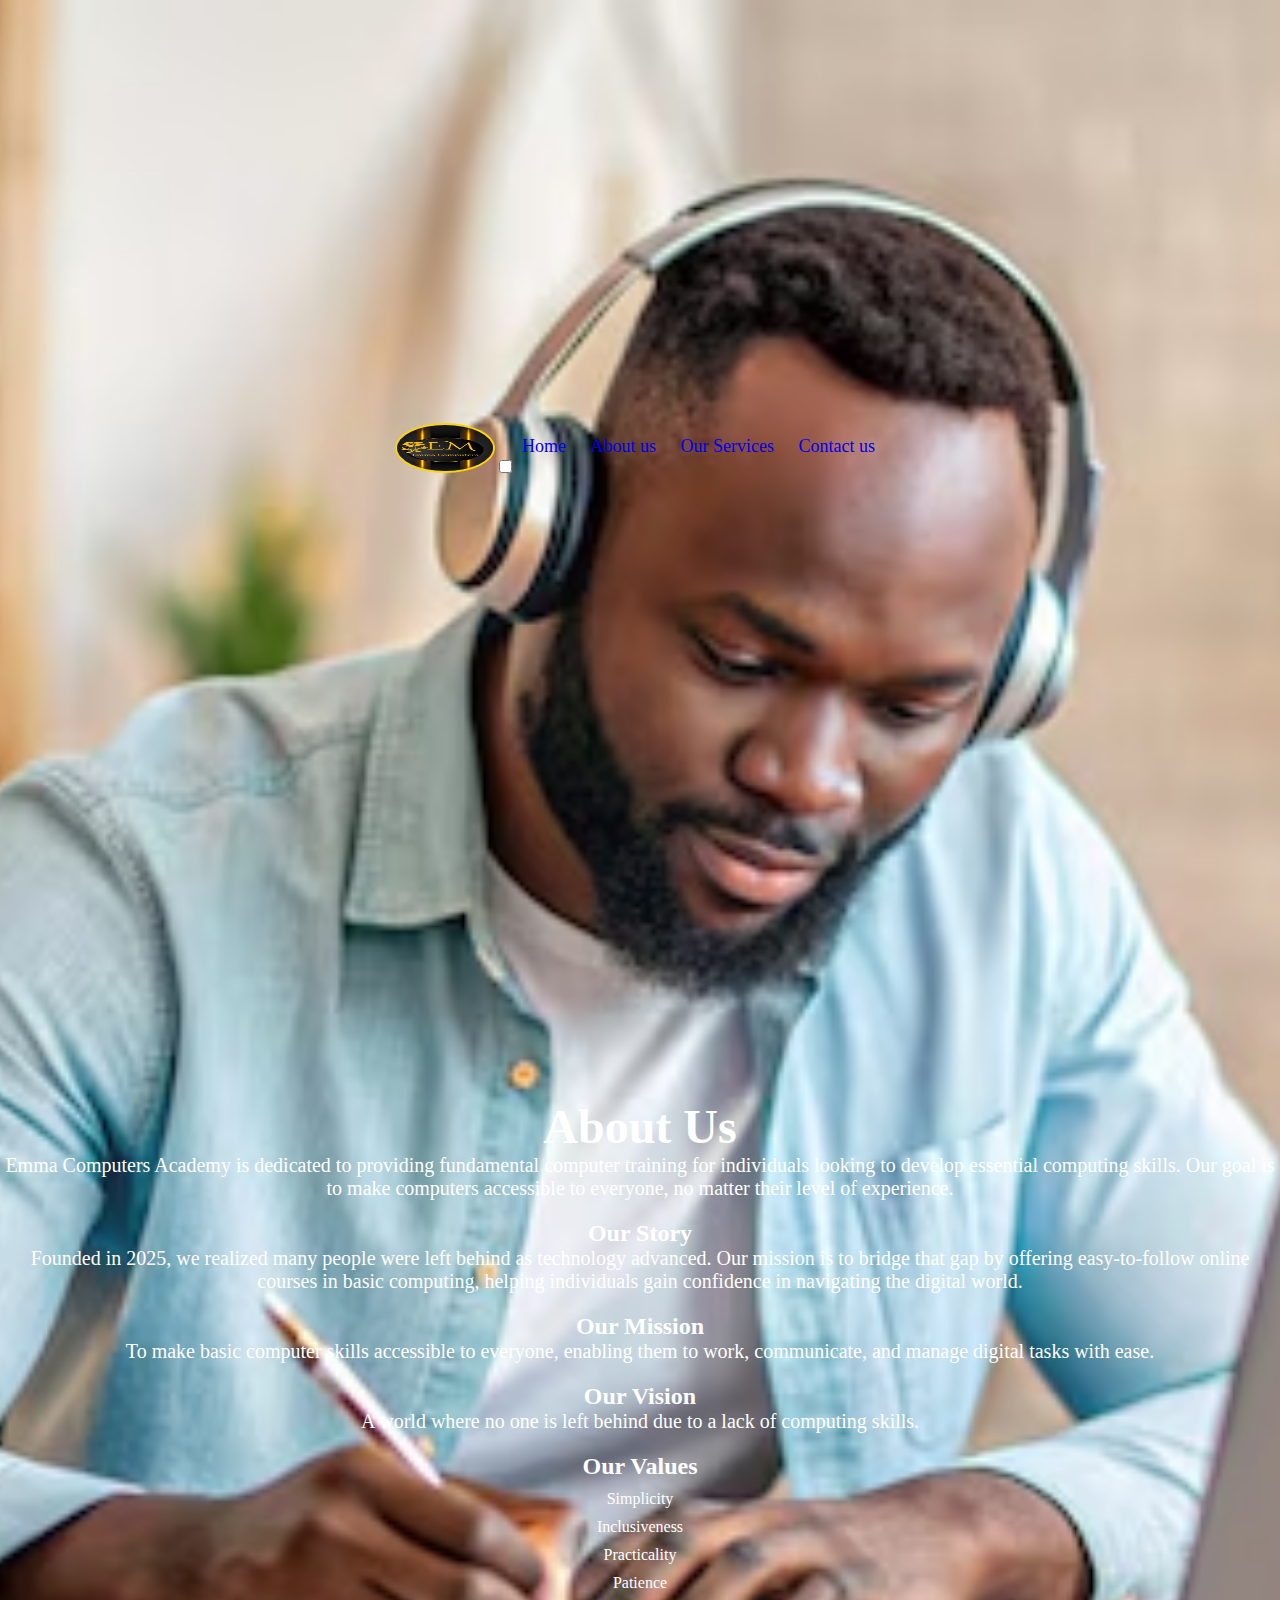
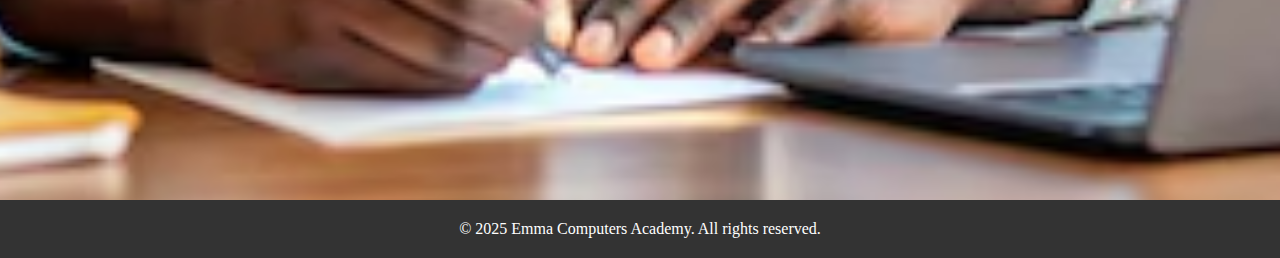
==== about.html @ 12100f9b "online computer school contents with different backgrounds" ====
<!DOCTYPE html>
<html lang="en">
  <head>
    <meta charset="UTF-8" />
    <meta name="viewport" content="width=device-width, initial-scale=1.0" />
    <title>Emma Computers Academy - About</title>
    <link rel="stylesheet" href="style.css" />
    <style>
      body {
        background-image: url("african-man-wearing-headphones-watching-webinar-making-notes-study-online-focused-african-man-wearing-headphones-watching-webinar-training-making-notes-study-online-learning_1028938-356491.avif");
        background-repeat: no-repeat;
        background-size: cover;
        background-position: center;
      }
    </style>
  </head>
  <body>
    <header>
      <div class="header-contents">
        <img src="WhatsApp Image 2024-10-10 at 17.59.25_b843eccf.jpg" />
        <input type="checkbox" id="nav-check" />
        <div class="nav-btn">
          <label for="nav-check">
            <span></span>
            <span></span>
            <span></span>
          </label>
        </div>
        <div class="nav-links">
          <a href="index.html" target="_blank">Home</a>
          <a href="about.html" target="_blank">About us</a>
          <a href="services.html" target="_blank">Our Services</a>
          <a href="contact.html" target="_blank">Contact us</a>
        </div>
      </div>
    </header>

    <section class="about">
      <h1>About Us</h1>
      <p>
        Emma Computers Academy is dedicated to providing fundamental computer
        training for individuals looking to develop essential computing skills.
        Our goal is to make computers accessible to everyone, no matter their
        level of experience.
      </p>

      <h2>Our Story</h2>
      <p>
        Founded in 2025, we realized many people were left behind as technology
        advanced. Our mission is to bridge that gap by offering easy-to-follow
        online courses in basic computing, helping individuals gain confidence
        in navigating the digital world.
      </p>

      <h2>Our Mission</h2>
      <p>
        To make basic computer skills accessible to everyone, enabling them to
        work, communicate, and manage digital tasks with ease.
      </p>

      <h2>Our Vision</h2>
      <p>
        A world where no one is left behind due to a lack of computing skills.
      </p>

      <h2>Our Values</h2>
      <ul class="values">
        <li>Simplicity</li>
        <li>Inclusiveness</li>
        <li>Practicality</li>
        <li>Patience</li>
      </ul>
    </section>

    <footer>
      <p>&copy; 2025 Emma Computers Academy. All rights reserved.</p>
    </footer>
  </body>
</html>
---- style.css ----
/* General Styles */
* {
  margin: 0;
  padding: 0;
  box-sizing: border-box;
}

body {
  margin: 0px;
  font-family: "segoe ui";
}
header {
  width: 100%;
  height: 100vh;
}
.header-contents img {
  height: 50px;
  width: 100px;
  border: 2px solid gold;
  border-radius: 50%;
}

.nav {
  display: flex;
  align-items: center;
  height: 50px;
  width: 100%;
  position: relative;
  margin: 100px;
  font-size: 22px;
  padding: 10px 10px 10px 10px;
}

.nav-btn {
  display: none;
}

.nav-links {
  display: inline;
  float: right;
  font-size: 18px;
}
.nav-links > a {
  display: inline-block;
  padding: 13px 10px 13px 10px;
  text-decoration: none;
}

.nav-links > a:hover {
  background-color: rgba(0, 0, 0, 0.3);
  color: pink;
  text-decoration: underline;
}

.nav > #nav-check {
  display: none;
}

/* Header and Section Styles */
header,
section {
  height: 100vh;
  background-size: cover;
  display: flex;
  flex-direction: column;
  justify-content: center;
  align-items: center;
  text-align: center;
  color: white;
  background-position: center;
}

header h1,
section h1 {
  font-size: 48px;
}

header p,
section p {
  font-size: 20px;
  margin-bottom: 20px;
}

.features,
.values {
  list-style: none;
}

.features li,
.values li {
  margin: 10px 0;
}

button {
  background-color: #ff6347;
  color: white;
  padding: 15px 25px;
  border: none;
  cursor: pointer;
  border-radius: 5px;
}

button:hover {
  background-color: #ff4500;
}

form {
  display: flex;
  flex-direction: column;
  max-width: 400px;
}

form label {
  margin-top: 10px;
  font-weight: bold;
}

form input,
form textarea {
  padding: 10px;
  margin-top: 5px;
  border: 1px solid #ddd;
  border-radius: 5px;
}

form textarea {
  resize: none;
  height: 100px;
}

.contact-info {
  margin-top: 20px;
}

footer {
  background-color: #333;
  color: #fff;
  text-align: center;
  padding: 20px 0;
}
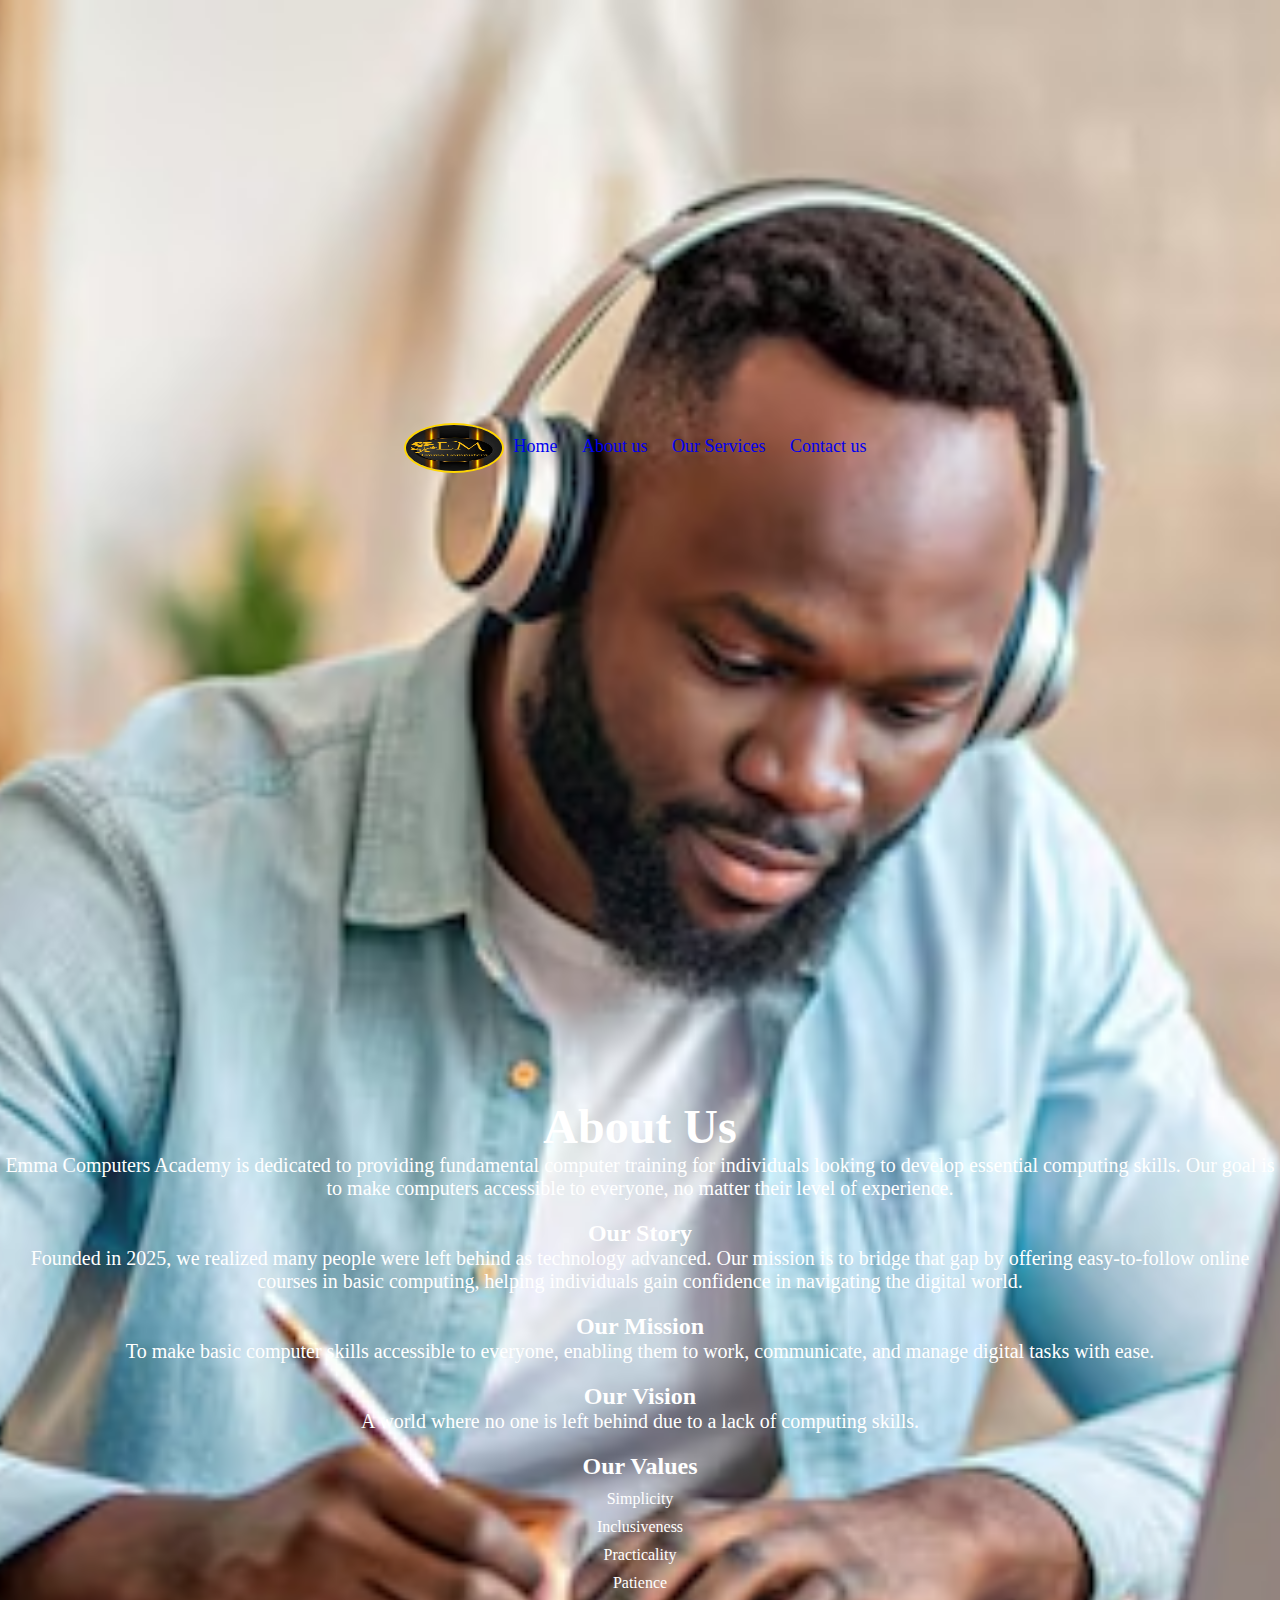
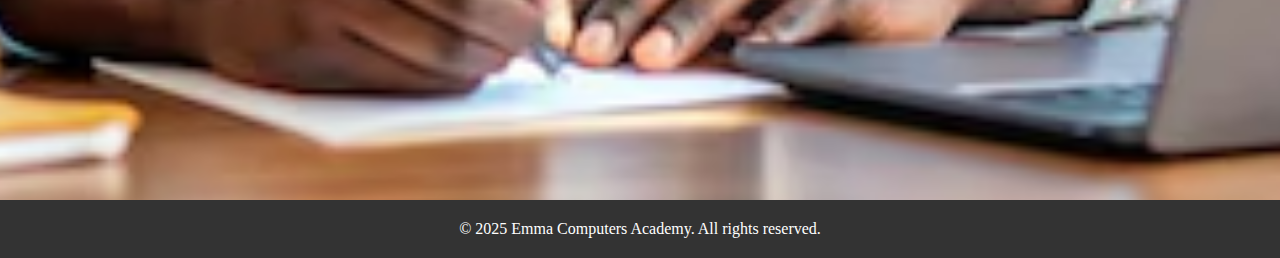
==== commit e701171c: "renamed images" ====
--- a/about.html
+++ b/about.html
@@ -7,7 +7,7 @@
     <link rel="stylesheet" href="style.css" />
     <style>
       body {
-        background-image: url("african-man-wearing-headphones-watching-webinar-making-notes-study-online-focused-african-man-wearing-headphones-watching-webinar-training-making-notes-study-online-learning_1028938-356491.avif");
+        background-image: url("background 2.avif");
         background-repeat: no-repeat;
         background-size: cover;
         background-position: center;
@@ -17,8 +17,7 @@
   <body>
     <header>
       <div class="header-contents">
-        <img src="WhatsApp Image 2024-10-10 at 17.59.25_b843eccf.jpg" />
-        <input type="checkbox" id="nav-check" />
+        <img src="emma's logo.jpg" />
         <div class="nav-btn">
           <label for="nav-check">
             <span></span>
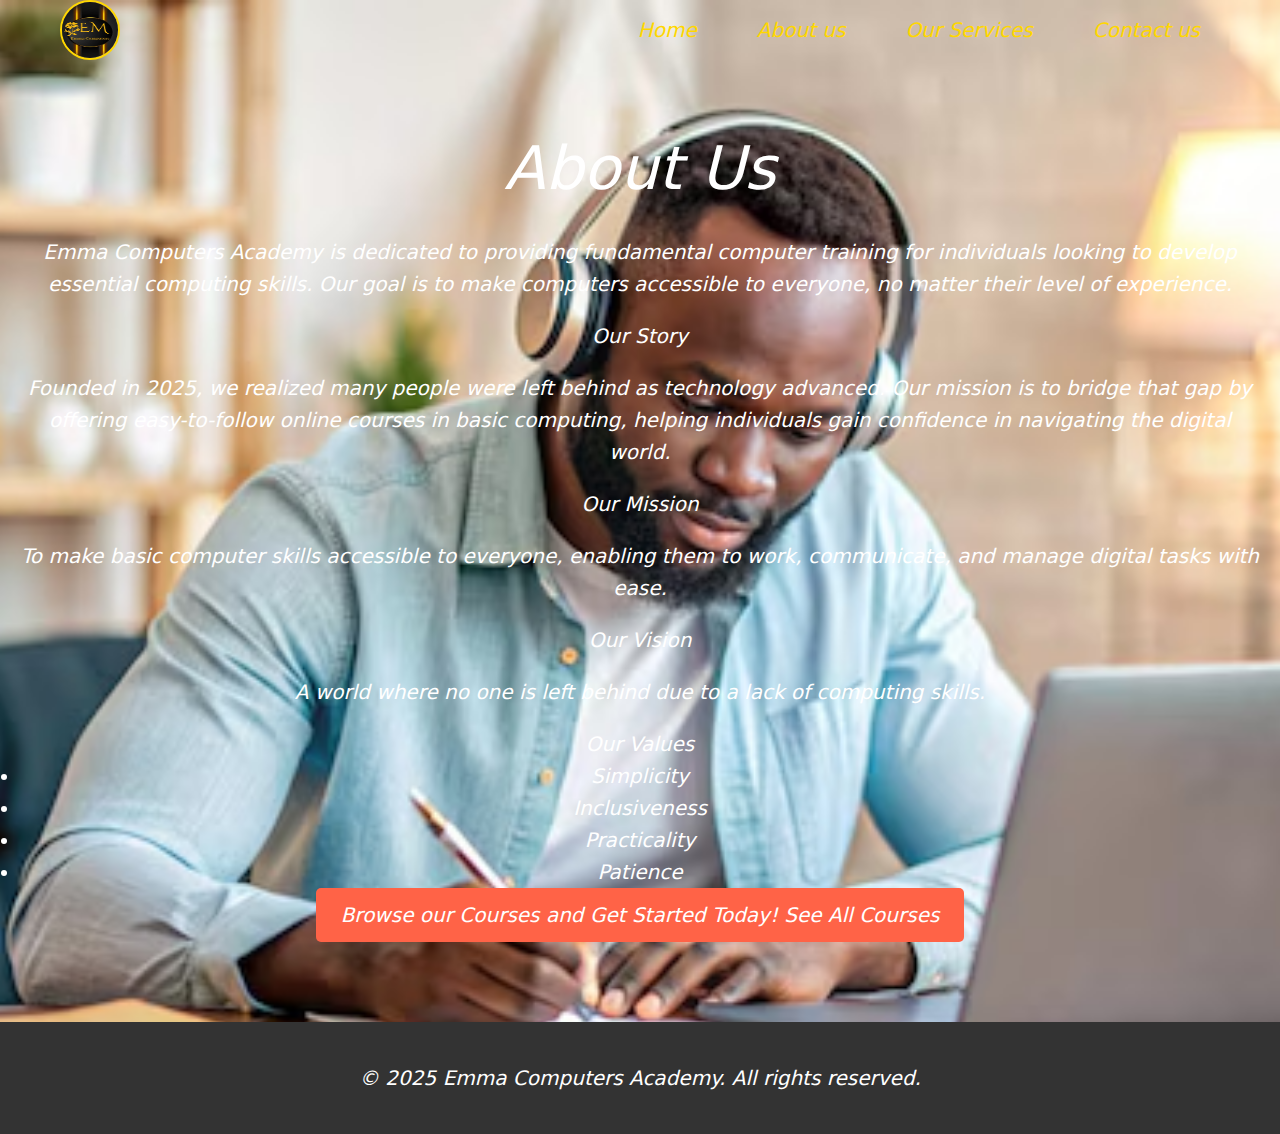
==== commit 05b1831f: "made some corrections and changed font" ====
--- a/about.html
+++ b/about.html
@@ -13,6 +13,12 @@
         background-position: center;
       }
     </style>
+    <link rel="preconnect" href="https://fonts.googleapis.com" />
+    <link rel="preconnect" href="https://fonts.gstatic.com" crossorigin />
+    <link
+      href="https://fonts.googleapis.com/css2?family=Merienda:wght@300..900&display=swap"
+      rel="stylesheet"
+    />
   </head>
   <body>
     <header>
@@ -69,6 +75,11 @@
         <li>Practicality</li>
         <li>Patience</li>
       </ul>
+      <button>
+        <a href="services.html"
+          >Browse our Courses and Get Started Today! See All Courses</a
+        >
+      </button>
     </section>
 
     <footer>
--- a/style.css
+++ b/style.css
@@ -3,91 +3,88 @@
   margin: 0;
   padding: 0;
   box-sizing: border-box;
+  font-family: "Ceviche One", system-ui;
+  font-weight: 300;
+  font-size: 20px;
+  font-style: italic;
 }
 
 body {
-  margin: 0px;
-  font-family: "segoe ui";
+  line-height: 1.6;
 }
+
 header {
+  height: 80px;
   width: 100%;
-  height: 100vh;
+  background-color: none;
 }
+
+.header-contents {
+  max-width: 1200px;
+  margin: 0 auto;
+  display: flex;
+  justify-content: space-between;
+  align-items: center;
+  padding: 0 20px;
+}
+
 .header-contents img {
-  height: 50px;
-  width: 100px;
+  height: 60px;
+  width: 60px;
+  border-radius: 50%;
   border: 2px solid gold;
-  border-radius: 50%;
 }
 
 .nav {
   display: flex;
   align-items: center;
-  height: 50px;
-  width: 100%;
-  position: relative;
-  margin: 100px;
-  font-size: 22px;
-  padding: 10px 10px 10px 10px;
-}
-
-.nav-btn {
-  display: none;
 }
 
 .nav-links {
-  display: inline;
-  float: right;
-  font-size: 18px;
-}
-.nav-links > a {
-  display: inline-block;
-  padding: 13px 10px 13px 10px;
-  text-decoration: none;
+  display: flex;
+  gap: 20px;
 }
 
-.nav-links > a:hover {
-  background-color: rgba(0, 0, 0, 0.3);
-  color: pink;
+.nav-links a {
+  text-decoration: none;
+  color: gold;
+  padding: 10px 20px;
+  transition: background-color 0.3s ease;
+}
+
+.nav-links a:hover {
+  background-color: rgba(255, 255, 255, 0.2);
+  border-radius: 5px;
+  color: gold;
   text-decoration: underline;
 }
 
-.nav > #nav-check {
-  display: none;
+/* Main Section */
+section {
+  padding: 40px 20px;
+  text-align: center;
+  color: #fff;
 }
 
-/* Header and Section Styles */
-header,
-section {
-  height: 100vh;
-  background-size: cover;
-  display: flex;
-  flex-direction: column;
-  justify-content: center;
-  align-items: center;
-  text-align: center;
-  color: white;
-  background-position: center;
+h1 {
+  font-size: 3rem;
 }
 
-header h1,
-section h1 {
-  font-size: 48px;
+h3 {
+  font-size: 1.5rem;
+  margin-top: 1rem;
 }
 
-header p,
-section p {
-  font-size: 20px;
-  margin-bottom: 20px;
+p {
+  margin: 20px 0;
 }
 
-.features,
-.values {
+.features {
   list-style: none;
+  margin: 20px 0;
 }
 
-.features li,
-.values li {
+.features li {
   margin: 10px 0;
 }
 
@@ -100,41 +97,20 @@
   border-radius: 5px;
 }
 
+button a {
+  color: white;
+  text-decoration: none;
+}
+
 button:hover {
   background-color: #ff4500;
 }
 
-form {
-  display: flex;
-  flex-direction: column;
-  max-width: 400px;
-}
-
-form label {
-  margin-top: 10px;
-  font-weight: bold;
-}
-
-form input,
-form textarea {
-  padding: 10px;
-  margin-top: 5px;
-  border: 1px solid #ddd;
-  border-radius: 5px;
-}
-
-form textarea {
-  resize: none;
-  height: 100px;
-}
-
-.contact-info {
-  margin-top: 20px;
-}
-
+/* Footer */
 footer {
   background-color: #333;
-  color: #fff;
+  color: white;
   text-align: center;
   padding: 20px 0;
+  margin-top: 40px;
 }
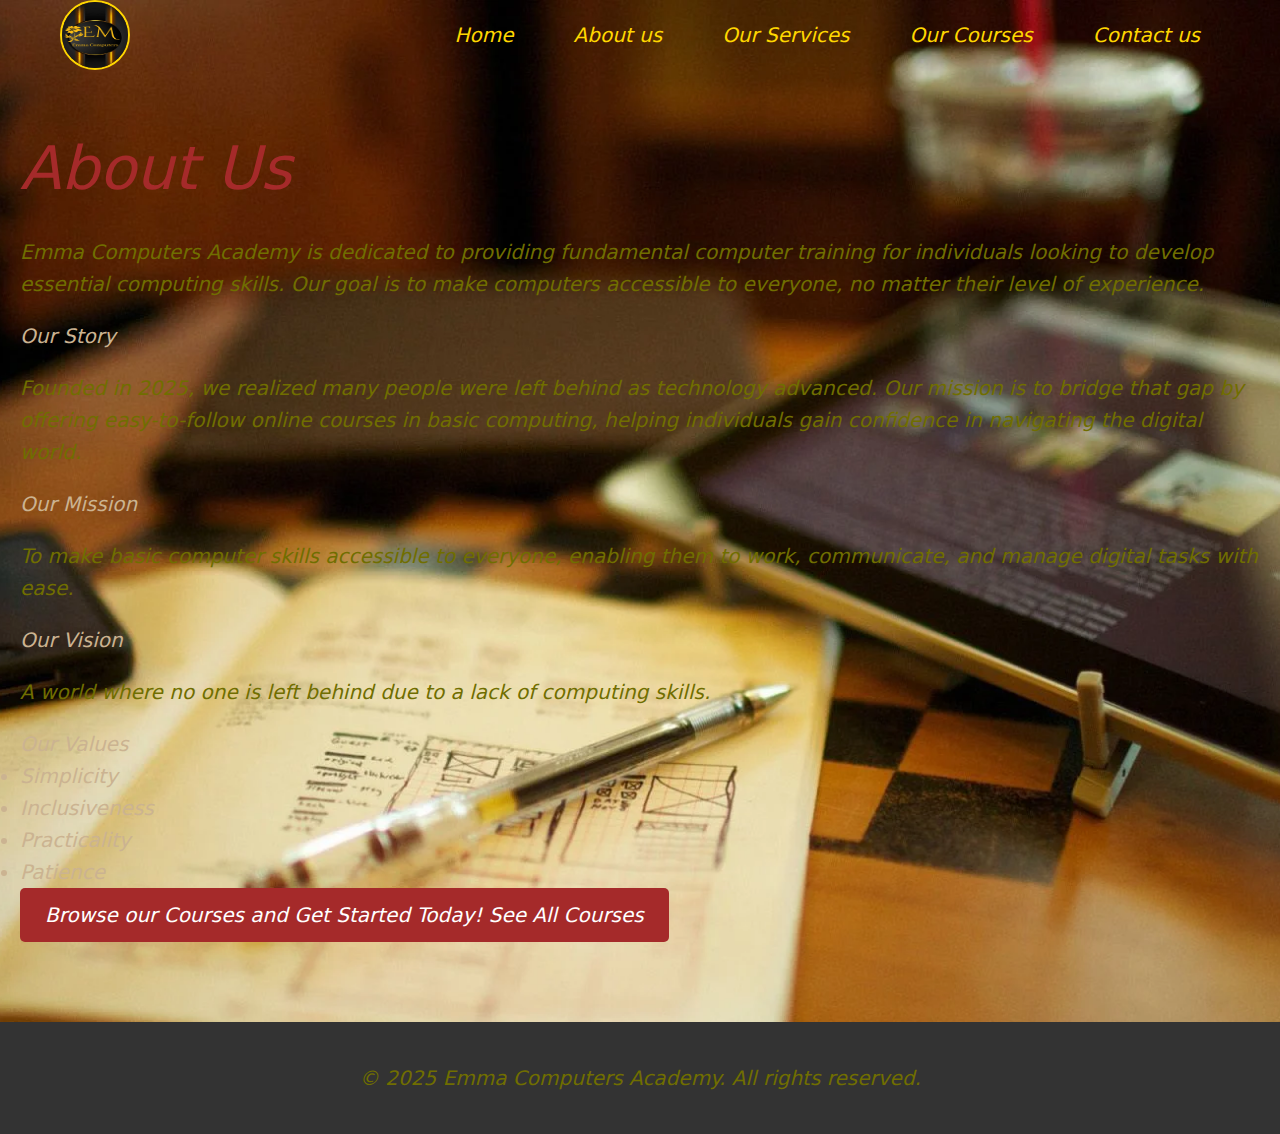
==== commit b2a3e679: "changed background images" ====
--- a/about.html
+++ b/about.html
@@ -7,7 +7,7 @@
     <link rel="stylesheet" href="style.css" />
     <style>
       body {
-        background-image: url("background 2.avif");
+        background-image: url("wp8149664.webp");
         background-repeat: no-repeat;
         background-size: cover;
         background-position: center;
@@ -35,6 +35,7 @@
           <a href="index.html" target="_blank">Home</a>
           <a href="about.html" target="_blank">About us</a>
           <a href="services.html" target="_blank">Our Services</a>
+          <a href="courses.html" target="_blank">Our Courses</a>
           <a href="contact.html" target="_blank">Contact us</a>
         </div>
       </div>
--- a/style.css
+++ b/style.css
@@ -4,7 +4,7 @@
   padding: 0;
   box-sizing: border-box;
   font-family: "Ceviche One", system-ui;
-  font-weight: 300;
+  font-weight: 500;
   font-size: 20px;
   font-style: italic;
 }
@@ -29,9 +29,9 @@
 }
 
 .header-contents img {
-  height: 60px;
-  width: 60px;
-  border-radius: 50%;
+  height: 70px;
+  width: 70px;
+  border-radius: 70%;
   border: 2px solid gold;
 }
 
@@ -53,21 +53,23 @@
 }
 
 .nav-links a:hover {
-  background-color: rgba(255, 255, 255, 0.2);
+  background-color: brown;
   border-radius: 5px;
   color: gold;
   text-decoration: underline;
+  transition: 0.4s;
 }
 
 /* Main Section */
 section {
   padding: 40px 20px;
-  text-align: center;
-  color: #fff;
+  text-align: left;
+  color: #cbb391;
 }
 
 h1 {
   font-size: 3rem;
+  color: brown;
 }
 
 h3 {
@@ -77,19 +79,22 @@
 
 p {
   margin: 20px 0;
+  color: #706e00;
 }
 
 .features {
-  list-style: none;
+  list-style: disc;
   margin: 20px 0;
 }
 
 .features li {
   margin: 10px 0;
+  font-size: 20px;
+  color: #706e00;
 }
 
 button {
-  background-color: #ff6347;
+  background-color: brown;
   color: white;
   padding: 15px 25px;
   border: none;
@@ -103,7 +108,7 @@
 }
 
 button:hover {
-  background-color: #ff4500;
+  background-color: gold;
 }
 
 /* Footer */
